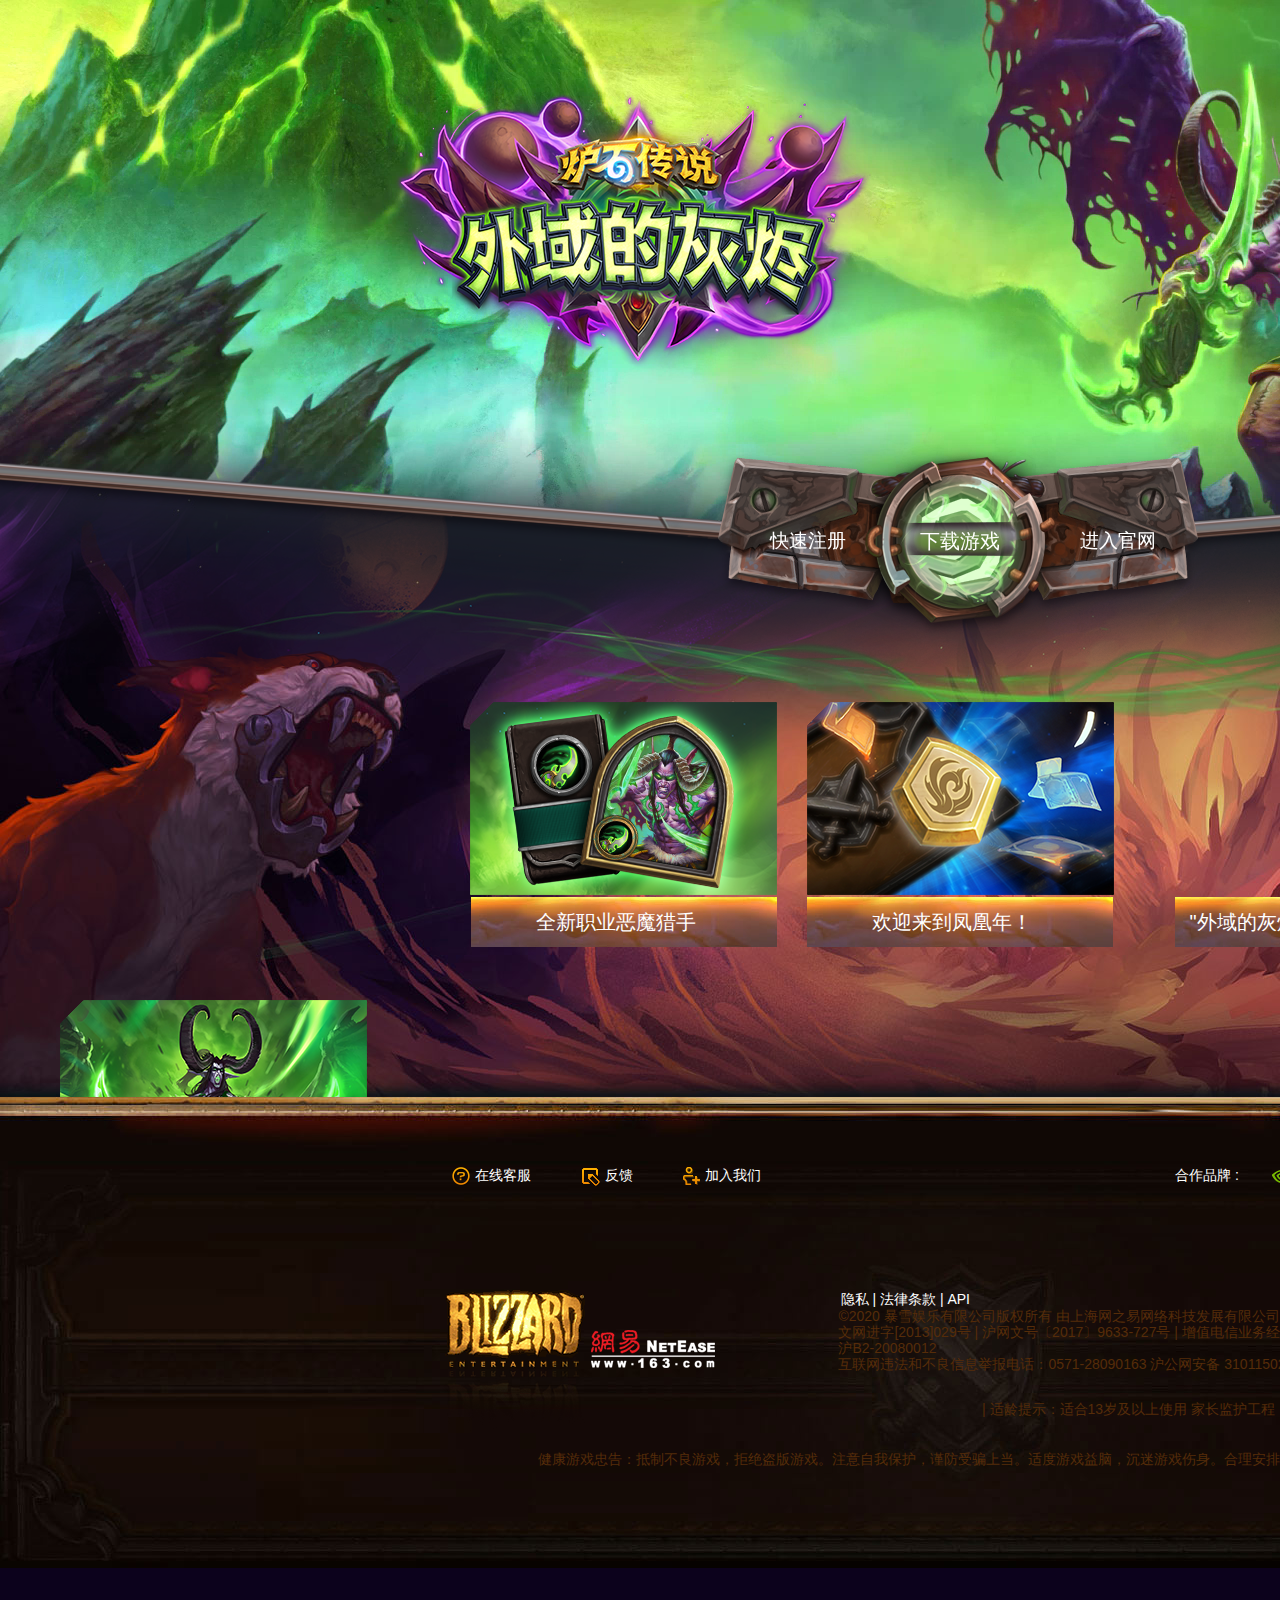
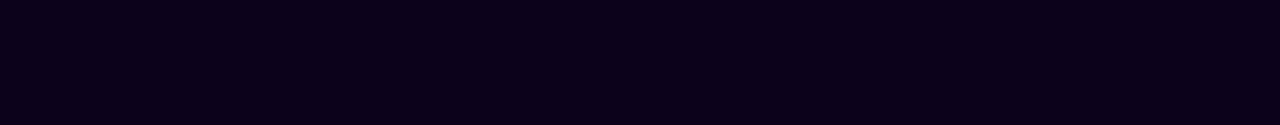
==== index.html @ a9578d7a "项目" ====
<!DOCTYPE html>
<html lang="en">


<body>

    <head>
        <meta charset="UTF-8">
        <meta name="viewport" content="width= , initial-scale=1.0">
        <title>Document</title>
        <link rel="stylesheet" href="./css/reset.css">
        <link rel="stylesheet" href="./css/index.css">
    </head>
    <div class="heard">
        <div class="logo">
            <img src="./images/logo4.png" alt="">
        </div>
        <video id="banner" autoplay="autoplay" loop="true" preload="auto" muted="muted" width="1920">
            <source src="./video/index.webm" type="video/webm">
        </video>
    </div>
    <div class="center">
        <img src="./images/logo5.png" alt="">
        <a href="" class="center-left">快速注册</a>
        <a href="" class="center-zhong">下载游戏</a>
        <a href="" class="center-right">进入官网</a>
    </div>
    <div class="below">
        <img src="./images/landing_bg.jpg" alt="">

        <ul>
            <li class="list-1">
                <img src="./images/list-left.png" alt="">
                <div>
                    <p>
                        全新职业恶魔猎手
                    </p>
                </div>
            </li>
            <li class="list-2">
                <img src="./images/list-center.png" alt="">
                <div>
                    <p>
                        欢迎来到凤凰年！
                    </p>
                </div>
            </li>
            <li class="list-3">
                <img src="./images/list-right.png" alt="">
                <div>
                    <p>
                        "外域的灰烬" 扩展包现已上线
                    </p>
                </div>
            </li>
        </ul>
    </div>

    <div class="foot">
        <div class="kefu">
            <p>在线客服</p>
        </div>
        <div class="fankui">
            <p>反馈</p>
        </div>
        <div class="jiaru">
            <p>加入我们</p>
        </div>
        <div class="hezuo">
            <p>合作品牌 :</p>
        </div>
        <div class="xianka">
            <p> | 合作媒体</p>
        </div>


        <div class="lscs">
            <img src="./images/lushi.png" alt="">
        </div>
        <div class="wangyi">
            <img src="./images/wangyi.png" alt="">
        </div>
        <div class="yinsi">
            <p>隐私 | 法律条款 | API</p>
        </div>
        <div class="banquan">
            <p>©2020 暴雪娱乐有限公司版权所有 由上海网之易网络科技发展有限公司运营 著作权侵权 | 新出审字[2013]1510号</p>
            <p>文网进字[2013]029号 | 沪网文号〔2017〕9633-727号 | 增值电信业务经营许可证编号：沪B2－20080012 | 沪ICP备：</p>
            <p>沪B2-20080012</p>
            <p>互联网违法和不良信息举报电话：0571-28090163 沪公网安备 31011502022167号 | 上海市网络游戏行业自律公约</p>
        </div>
        <div class="jing">
            <img src="./images/list1.png" alt="">
            <img src="./images/list2.png" alt="">
            <img src="./images/list3.png" alt="">
            <img src="./images/list4.png" alt="">
            <img src="./images/list5.png" alt="">
            <p>| 适龄提示：适合13岁及以上使用 家长监护工程</p>
        </div>
        <div class="cha">
            <p>健康游戏忠告：抵制不良游戏，拒绝盗版游戏。注意自我保护，谨防受骗上当。适度游戏益脑，沉迷游戏伤身。合理安排时间，享受健康生活。</p>
        </div>
    </div>
    <script>

    </script>
</body>

</html>
---- css/index.css ----
html {
  background-color: #0c021c;
}
html,
body {
  width: 100%;
  margin: 0;
  padding: 0;
  height: 100%;
}
.logo {
  width: 517px;
  height: 259px;
  position: absolute;
  left: 50%;
  margin-left: -259px;
  top: 77px;
  text-align: center;
}
.logo img {
  position: absolute;
  left: 0;
  top: 0;
  width: 100%;
  animation: flipouttoleft 2s;
}
@keyframes flipouttoleft {
  from {
          transform: rotateY(90deg)  scale(0.9);
  }
  to {
          transform: rotateY(0);
  }
}

.heard {
  z-index: 9;
  position: relative;
  overflow: hidden;
  height: 597px;
}
.center img {
  position: absolute;
  margin-top: -175px;
  z-index: 10;
}
.below img {
  width: 1920px;
  position: absolute;
  margin-top: 70px;
}
.center a {
  position: absolute;
  z-index: 11;
}
.center .center-left {
  left: 770px;
  top: 530px;
  color: #ffffff;
  font-size: 19px;
}
.center .center-left:hover {
  color: #b9ef97;
}
.center .center-zhong {
  left: 920px;
  top: 530px;
  color: #ffffff;
  font-size: 20px;
}
.center .center-zhong:hover {
  color: #b9ef97;
}
.center .center-right {
  left: 1080px;
  top: 530px;
  color: #ffffff;
  font-size: 19px;
}
.center .center-right:hover {
  color: #b9ef97;
}
.list-1 img {
  float: left;
  margin-left: 470px;
  margin-top: 105px;
  position: relative;
  width: 307px;
  height: 193px;
}
.list-1 div p {
  float: left;
  position: absolute;
  width: 323px;
  height: 50px;
  background: url(../images/list_title_bg.jpg) no-repeat 17px 0;
  color: #ffffff;
  font-size: 20px;
  margin-left: 454px;
  margin-top: 300px;
  line-height: 50px;
  text-align: center;
}
.list-1 div p:hover {
  color: #b9ef97;
}
.list-2 img {
  float: left;
  margin-left: 30px;
  margin-top: 105px;
  position: relative;
  width: 307px;
  height: 193px;
}
.list-2 div p {
  float: left;
  position: absolute;
  width: 323px;
  height: 50px;
  background: url(../images/list_title_bg.jpg) no-repeat 17px 0;
  color: #ffffff;
  font-size: 20px;
  margin-left: 790px;
  line-height: 50px;
  margin-top: 300px;
  text-align: center;
}
.list-2 div p:hover {
  color: #b9ef97;
}
.list-3 img {
  float: left;
  margin-left: 60px;
  margin-top: 105px;
  position: relative;
  width: 307px;
  height: 193px;
}
.list-3 div p {
  float: left;
  position: absolute;
  width: 323px;
  height: 50px;
  background: url(../images/list_title_bg.jpg) no-repeat 17px 0;
  color: #ffffff;
  font-size: 20px;
  margin-left: 1158px;
  line-height: 50px;
  margin-top: 300px;
  text-align: center;
}
.list-3 div p:hover {
  color: #b9ef97;
}
.foot {
  position: relative;
  bottom: -500px;
  width: 1920px;
  height: 471px;
  background-image: url(../images/3_v2015_layout_footer.jpg);
}
.foot {
  position: relative;
}
.kefu {
  left: 450px;
  top: 70px;
  position: absolute;
  width: 20px;
  height: 20px;
  background: url(../images/3_common_f-business.png);
  background-position: -4px -7px;
}
.kefu p {
  font-size: 14px;
  color: #ffffff;
  width: 70px;
  height: 30px;
  margin-left: 25px;
  margin-top: 1px;
}
.fankui {
  left: 580px;
  top: 70px;
  position: absolute;
  width: 20px;
  height: 20px;
  background: url(../images/3_common_f-business.png);
  background-position: -34px -7px;
}
.fankui p {
  font-size: 14px;
  color: #ffffff;
  width: 70px;
  height: 30px;
  margin-left: 25px;
  margin-top: 1px;
}
.jiaru {
  left: 680px;
  top: 70px;
  position: absolute;
  width: 20px;
  height: 20px;
  background: url(../images/3_common_f-business.png);
  background-position: -5px -33px;
}
.jiaru p {
  font-size: 14px;
  color: #ffffff;
  width: 70px;
  height: 30px;
  margin-left: 25px;
  margin-top: 1px;
}

.hezuo {
  left: 1150px;
  top: 70px;
  position: absolute;
  width: 20px;
  height: 20px;
}
.hezuo p {
  font-size: 14px;
  color: #ffffff;
  width: 70px;
  height: 30px;
  margin-left: 25px;
  margin-top: 1px;
}
.xianka {
  left: 1270px;
  top: 70px;
  position: absolute;
  width: 100px;
  height: 20px;
  background: url(../images/3_common_business-logo.png);
  background-position: -350px -27px;
}
.xianka p {
  font-size: 14px;
  color: #ffffff;
  width: 70px;
  height: 30px;
  margin-left: 120px;
  margin-top: 1px;
}
.lscs img {
  position: absolute;
  bottom: 120px;
  left: 445px;
}
.wangyi img {
  position: absolute;
  bottom: 200px;
  left: 590px;
}
.yinsi p {
  position: absolute;
  font-size: 14px;
  color: #ffffff;
  bottom: 260px;
  right: 950px;
}
.banquan {
  position: absolute;
  font-size: 14px;
  color: #552c09;
  bottom: 195px;
  right: 358px;
}
.jing img {
  position: relative;
  float: left;
  left: -640px;
  bottom: -300px;
}
.jing p {
  position: absolute;
  font-size: 14px;
  color: #552c09;
  bottom: 150px;
  right: 645px;
}
.cha p {
  position: absolute;
  font-size: 14px;
  color: #552c09;
  bottom: 100px;
  right: 500px;
}
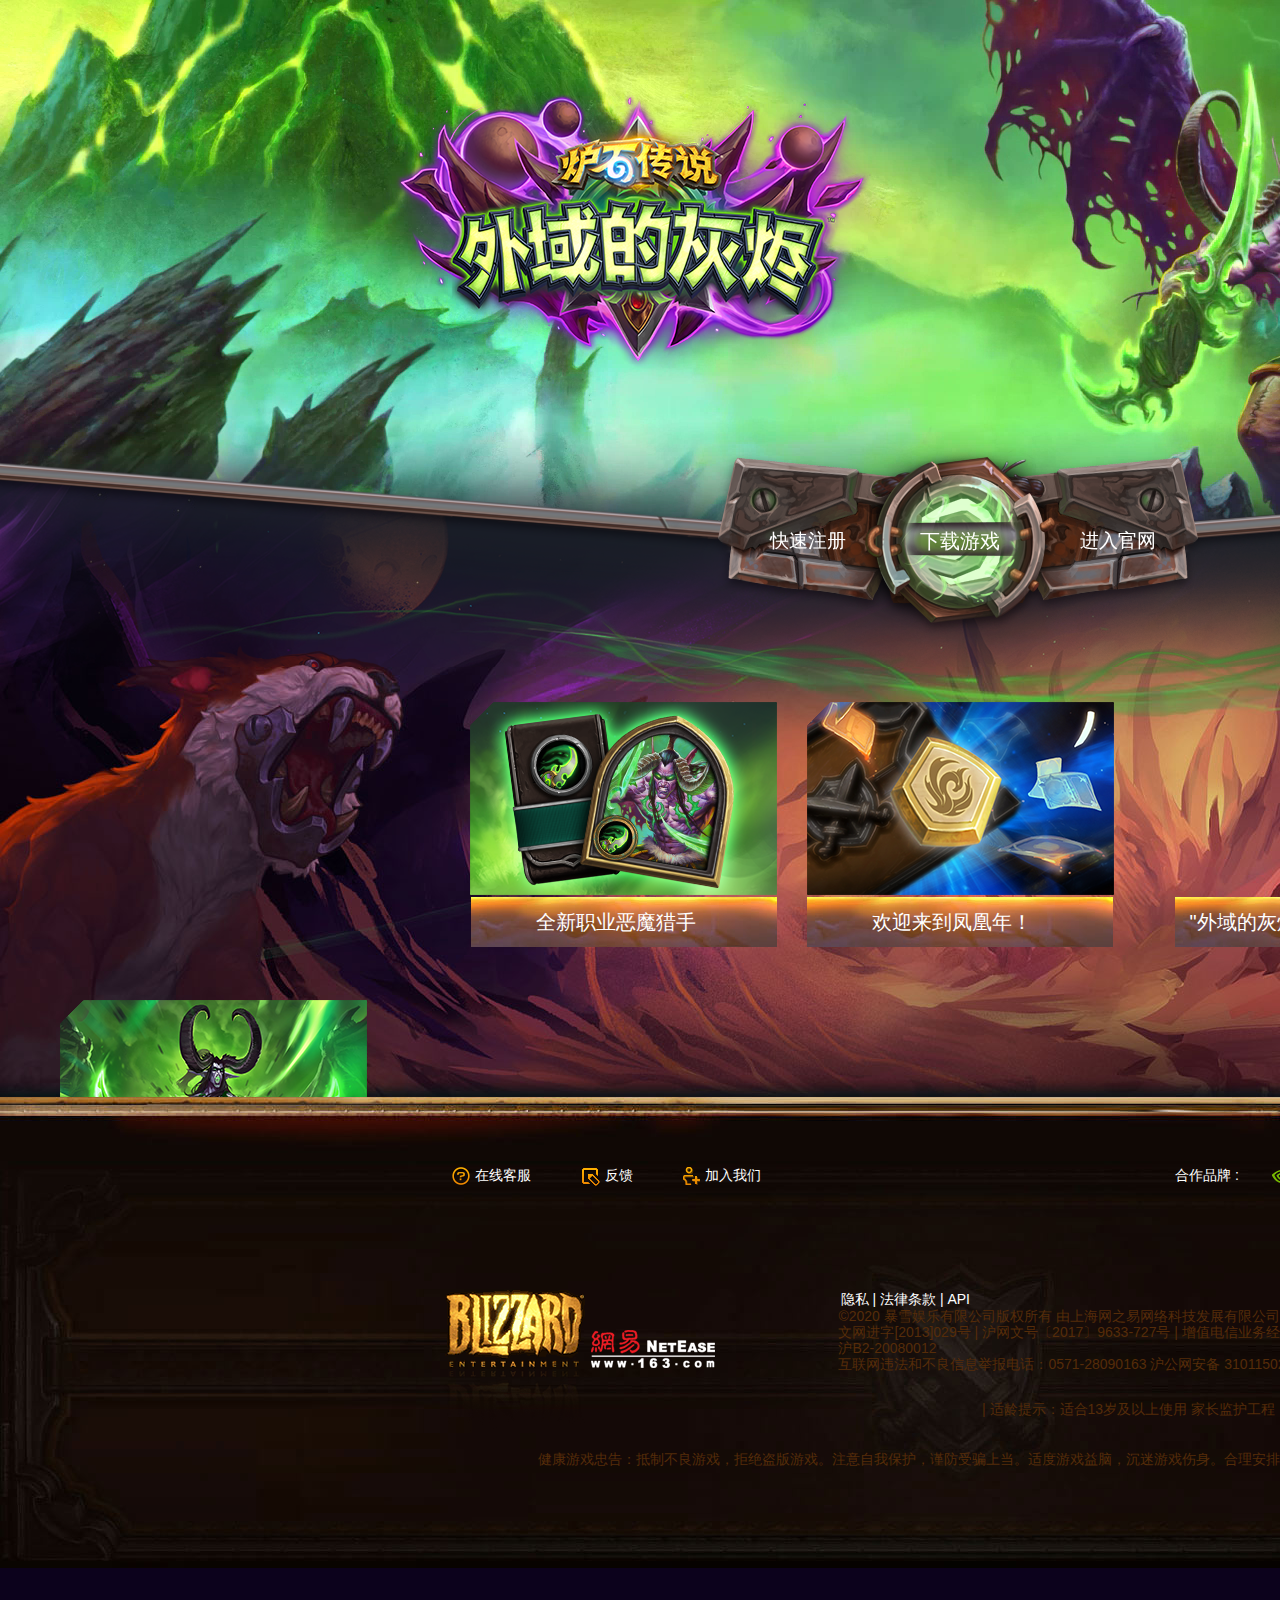
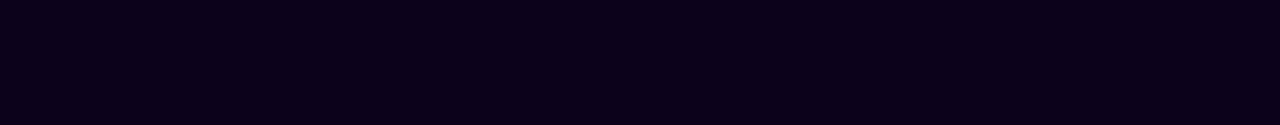
==== commit b1a34970: "项目" ====
--- a/index.html
+++ b/index.html
@@ -11,6 +11,7 @@
         <link rel="stylesheet" href="./css/reset.css">
         <link rel="stylesheet" href="./css/index.css">
     </head>
+    <!-- 头部 logo 和背景视频 -->
     <div class="heard">
         <div class="logo">
             <img src="./images/logo4.png" alt="">
@@ -19,6 +20,7 @@
             <source src="./video/index.webm" type="video/webm">
         </video>
     </div>
+    <!-- 中间注册游戏 -->
     <div class="center">
         <img src="./images/logo5.png" alt="">
         <a href="" class="center-left">快速注册</a>
@@ -55,7 +57,7 @@
             </li>
         </ul>
     </div>
-
+    <!-- 底部 -->
     <div class="foot">
         <div class="kefu">
             <p>在线客服</p>
@@ -101,9 +103,25 @@
             <p>健康游戏忠告：抵制不良游戏，拒绝盗版游戏。注意自我保护，谨防受骗上当。适度游戏益脑，沉迷游戏伤身。合理安排时间，享受健康生活。</p>
         </div>
     </div>
-    <script>
 
-    </script>
+    <div class="dianji">
+        <img class="xiaoguo" src="./images/dianjki.png" alt="">
+        <div class="xianshi">
+            <p>暴雪大神</p>
+            <p>炉石传说盒子</p>
+            <p>17173</p>
+            <p>178</p>
+            <p>UUU9</p>
+            <p>太平洋游戏</p>
+            <p>新浪游戏</p>
+            <p>掌游宝</p>
+            <b>旅法师营地</b>
+            <a>申请合作</a>
+        </div>
+    </div>
+    <script src="./lib/jquery-3.4.1.min.js"></script>
+    <!-- 点击 合作媒体  显示ul -->
+    <script src="./js/index.js"></script>
 </body>
 
 </html>--- a/css/index.css
+++ b/css/index.css
@@ -22,17 +22,18 @@
   left: 0;
   top: 0;
   width: 100%;
-  animation: flipouttoleft 2s;
-}
-@keyframes flipouttoleft {
+  animation: flipintoright 2s;
+}
+/* 页面进入  logo转一圈 */
+@keyframes flipintoright {
   from {
-          transform: rotateY(90deg)  scale(0.9);
+    transform: rotateY(90deg) scale(0.9);
   }
+
   to {
-          transform: rotateY(0);
+    transform: rotateY(0);
   }
 }
-
 .heard {
   z-index: 9;
   position: relative;
@@ -152,6 +153,7 @@
 .list-3 div p:hover {
   color: #b9ef97;
 }
+/* 底部 */
 .foot {
   position: relative;
   bottom: -500px;
@@ -290,3 +292,51 @@
   bottom: 100px;
   right: 500px;
 }
+
+.dianji {
+  position: relative;
+  width: 200px;
+  height: 200px;
+  right: 0;
+  bottom: 0;
+}
+.dianji img {
+  position: absolute;
+  left: 1470px;
+  bottom: 85px;
+  width: 16px;
+  height: 16px;
+}
+.xianshi {
+  background-color: #1f1009;
+  position: absolute;
+  width: 777px;
+  height: 65px;
+  left: 710px;
+  bottom: 10px;
+  display: none;
+}
+.xianshi p {
+  color: #b5a89f;
+  float: left;
+  margin-left: 50px;
+  font-size: 14px;
+  margin-top: 10px;
+}
+.xianshi b {
+  color: #b5a89f;
+  float: left;
+  margin-left: 65px;
+  font-size: 14px;
+  margin-top: 10px;
+}
+.xianshi a {
+  color: #ea8631;
+  float: left;
+  margin-left: 435px;
+  font-size: 14px;
+  margin-top: 10px;
+}
+.xianshi p:hover {
+  color: #ffffff;
+}
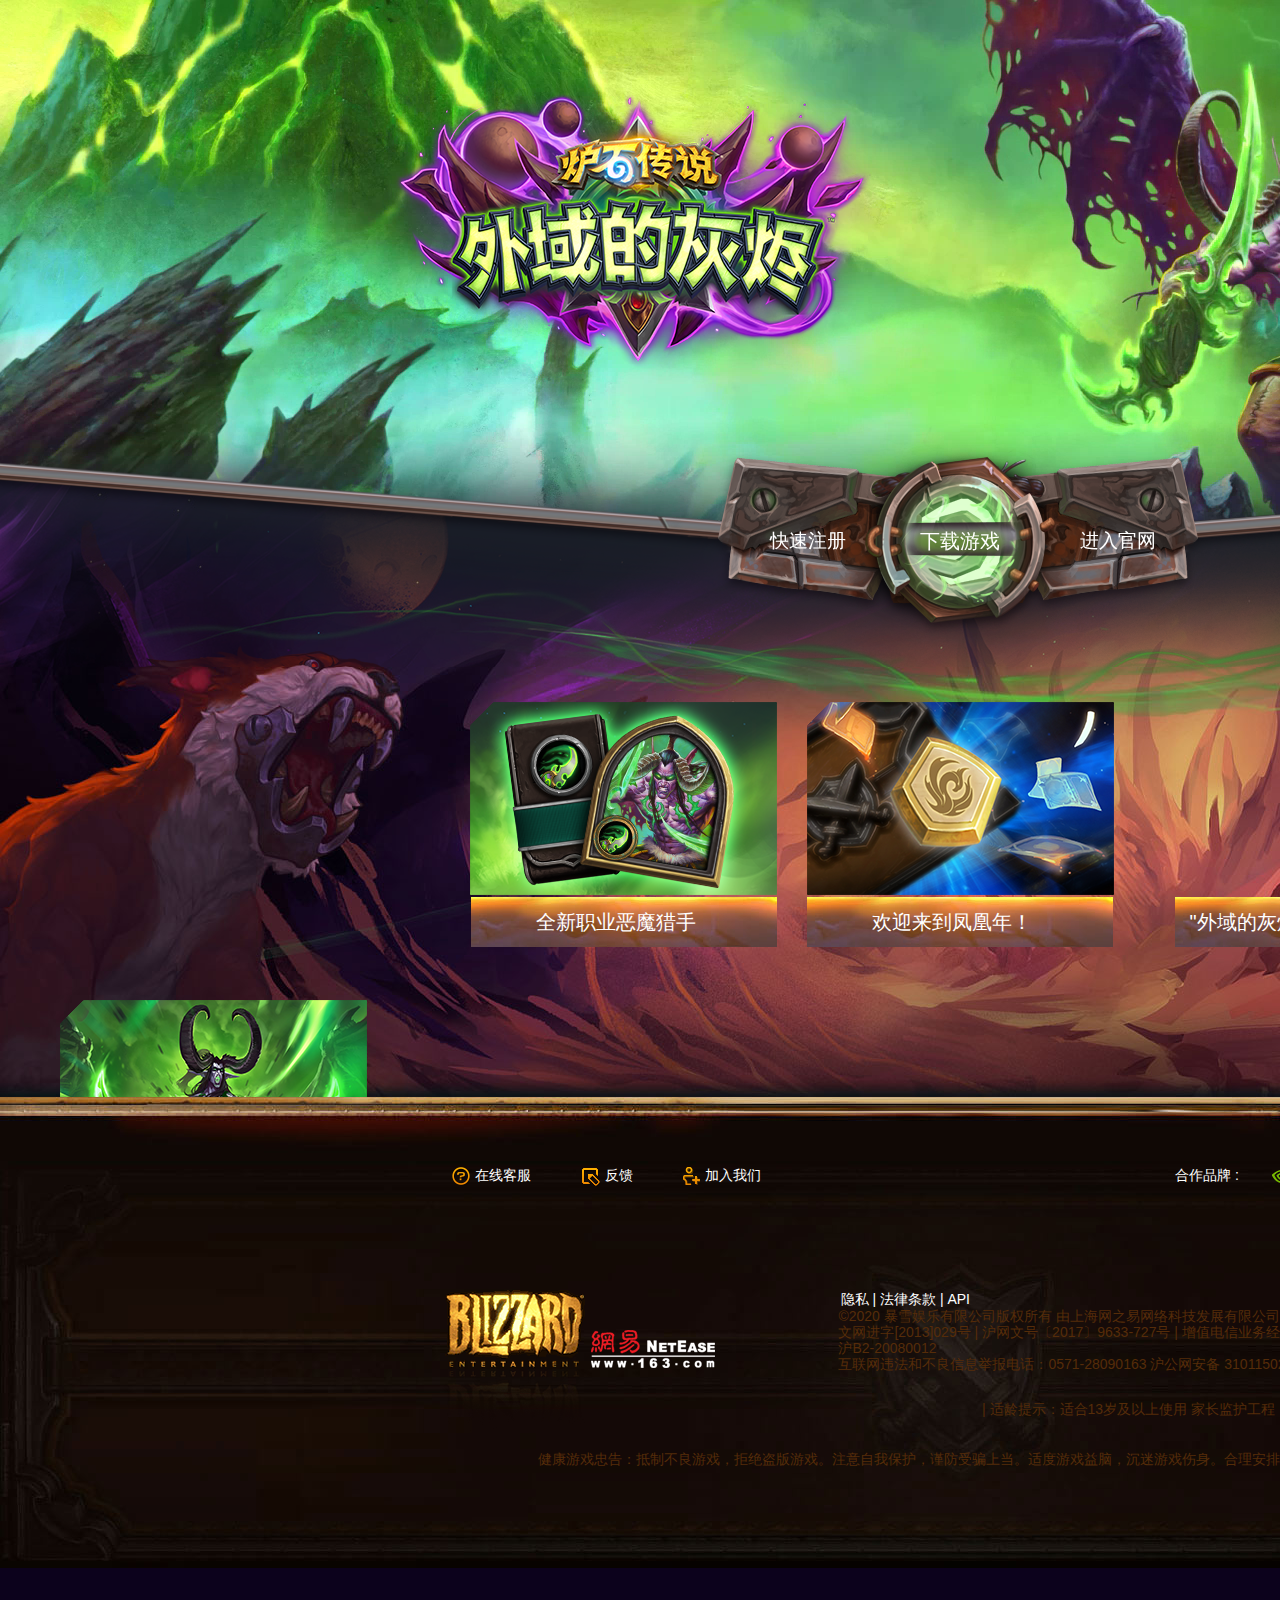
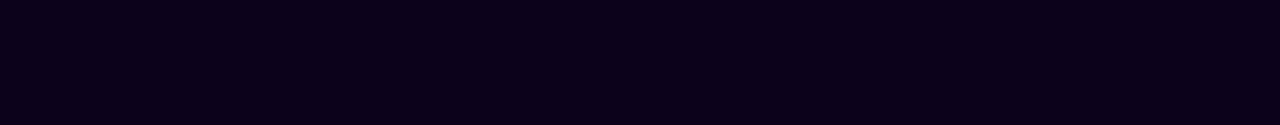
==== commit be294804: "项目" ====
--- a/index.html
+++ b/index.html
@@ -1,16 +1,18 @@
 <!DOCTYPE html>
 <html lang="en">
 
+<head>
+    <meta charset="UTF-8">
+    <meta name="viewport" content="width= , initial-scale=1.0">
+    <title>《炉石传说》官方网站_暴雪首款免费休闲卡牌网游</title>
+    <link rel="shortcut icon" href="favicon.ico" type="image/x-icon">
+    <link rel="stylesheet" href="./css/reset.css">
+    <link rel="stylesheet" href="./css/index.css">
+</head>
 
 <body>
 
-    <head>
-        <meta charset="UTF-8">
-        <meta name="viewport" content="width= , initial-scale=1.0">
-        <title>Document</title>
-        <link rel="stylesheet" href="./css/reset.css">
-        <link rel="stylesheet" href="./css/index.css">
-    </head>
+
     <!-- 头部 logo 和背景视频 -->
     <div class="heard">
         <div class="logo">
@@ -25,7 +27,7 @@
         <img src="./images/logo5.png" alt="">
         <a href="" class="center-left">快速注册</a>
         <a href="" class="center-zhong">下载游戏</a>
-        <a href="" class="center-right">进入官网</a>
+        <a href="./home.html" class="center-right">进入官网</a>
     </div>
     <div class="below">
         <img src="./images/landing_bg.jpg" alt="">
